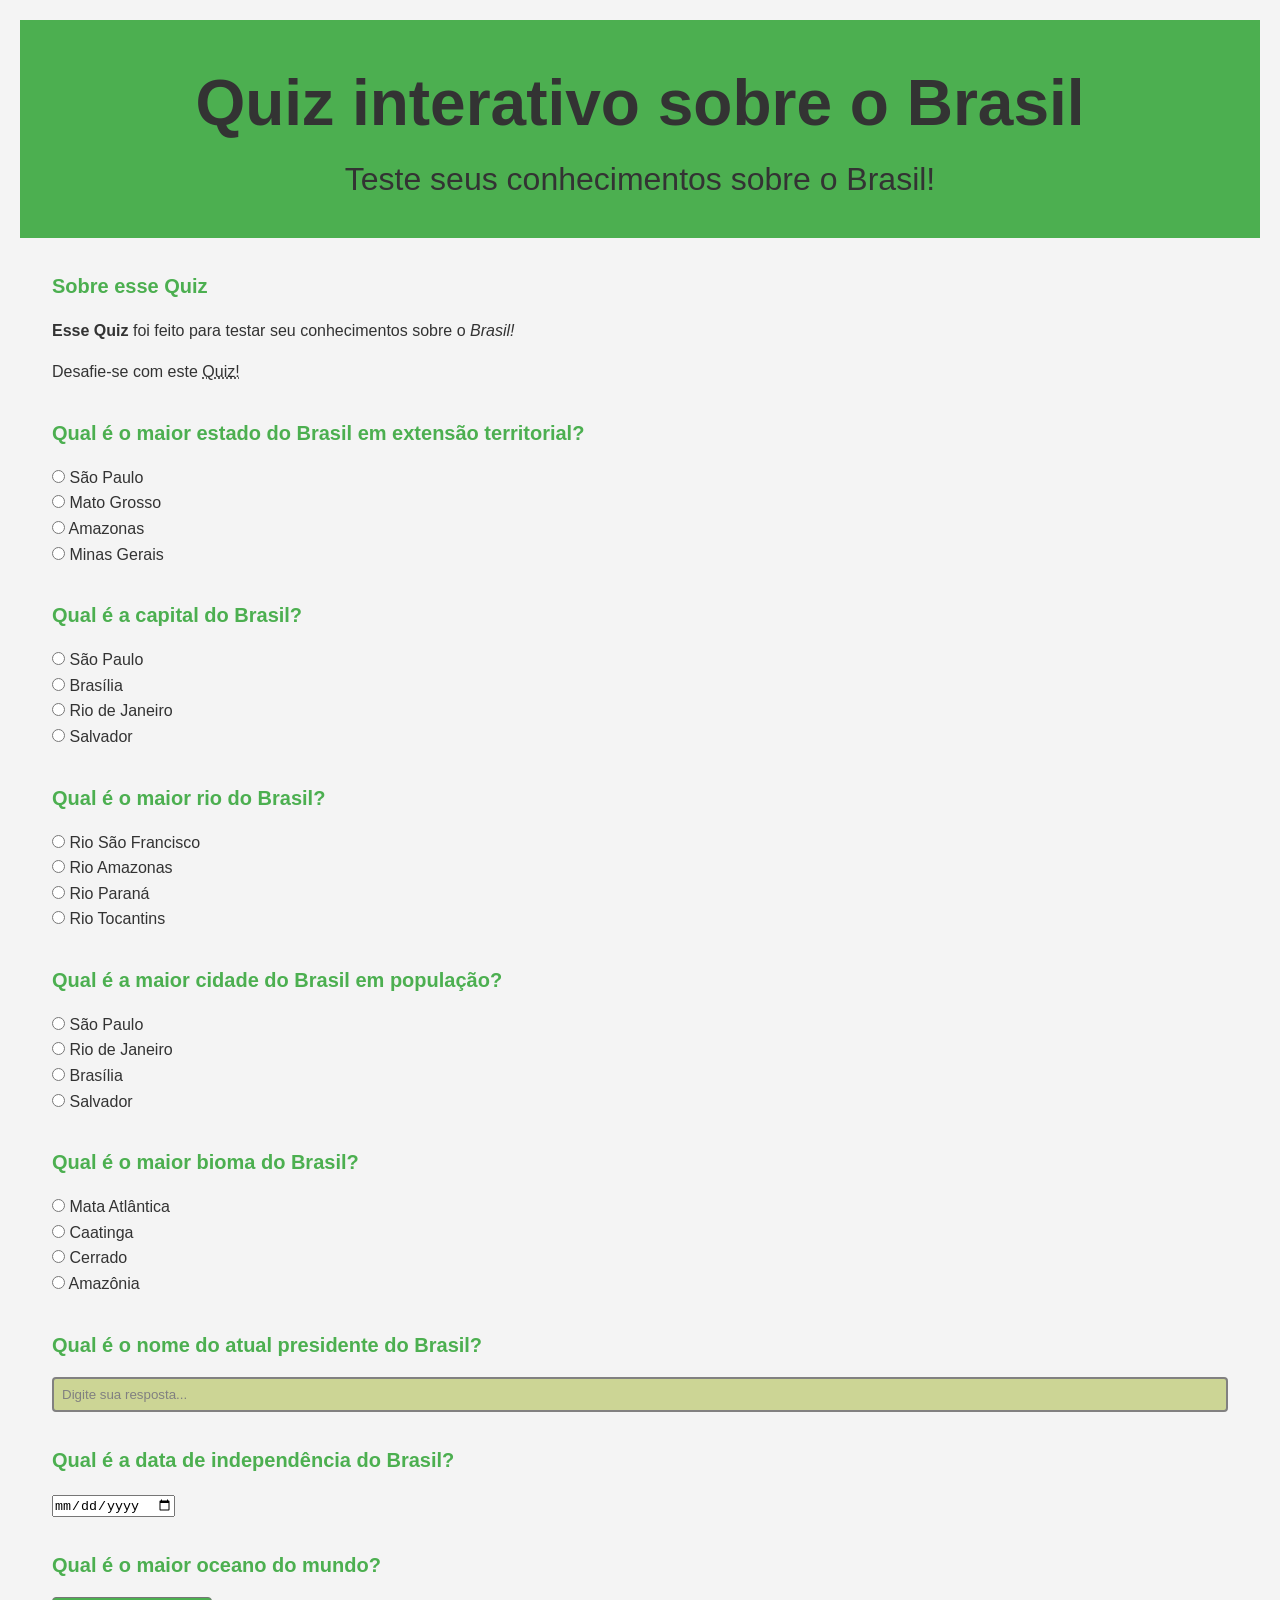
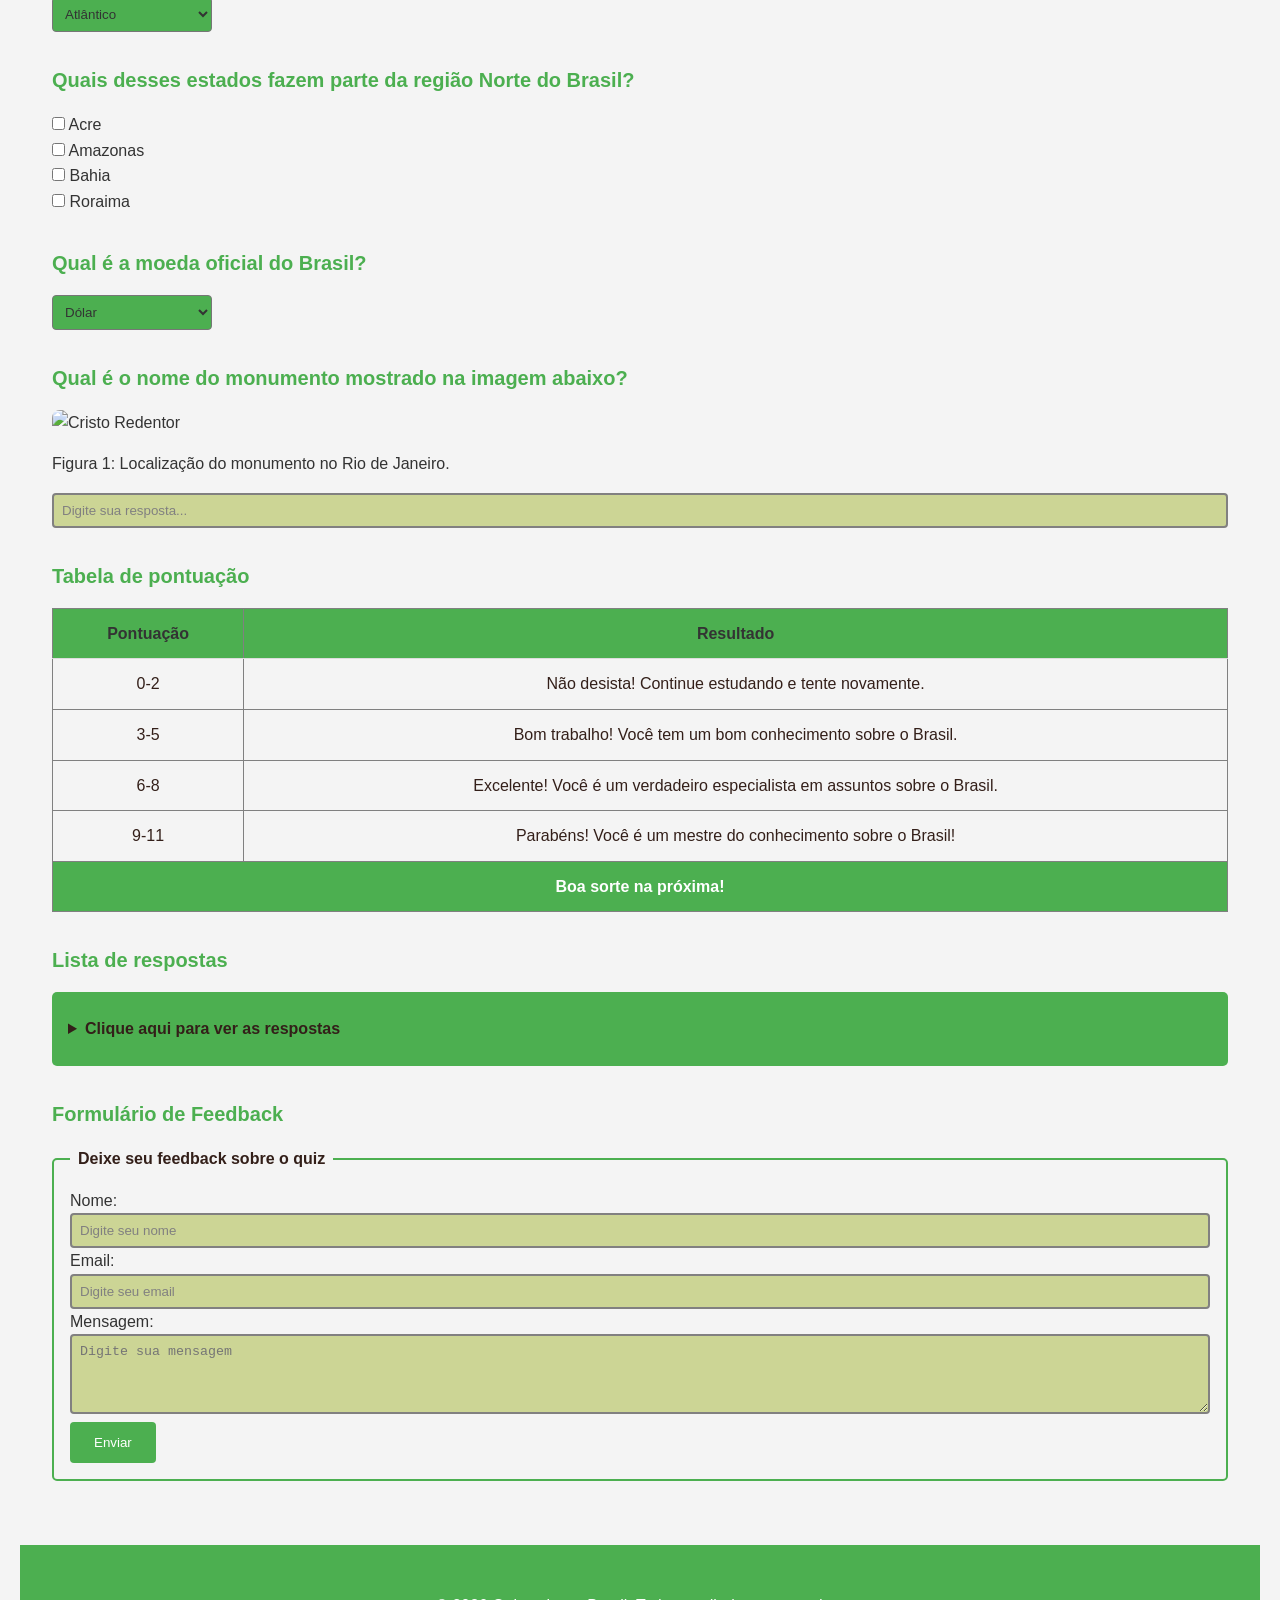
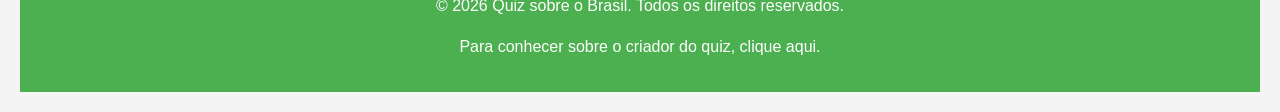
==== index.html @ b4249e10 "Add files via upload" ====
<!DOCTYPE html>
<html>
    
    <head>
        <title>Quiz sobre o brasil</title>
        <meta name="description" content="Um quiz interativo para testar seus conhecimentos">
    </head>
    <body>
        <header>
            <h1>Quiz interativo sobre o Brasil</h1>
            <p>Teste seus conhecimentos sobre o Brasil!</p>  
            <link rel="stylesheet" href="style.css">
        </header>
        <main>
            <!--Introdução-->
            <section>
                <h2>Sobre esse Quiz</h2>
                <p><strong>Esse Quiz</strong> foi feito para testar seu conhecimentos sobre o <em>Brasil!</em></p>
                <p>Desafie-se com este <abbr title="Perguntas sobre algum tema.">Quiz!</abbr></p>
            </section>
            <!--Pergunta 1: Multipla escolha-->
            <section>
                <h2>Qual é o maior estado do Brasil em extensão territorial?</h2>
                <form>
                    <input type="radio" value="São Paulo" id="p1a" name="pergunta1">
                    <label for="p1a">São Paulo</label><br>
                    <input type="radio" value="Mato Grosso" id="p2a" name="pergunta1">
                    <label for="p2a">Mato Grosso</label><br>
                    <input type="radio" value="Amazonas" id="p3a" name="pergunta1">
                    <label for="p3a">Amazonas</label><br>
                    <input type="radio" value="Minas Gerais" id="p4a" name="pergunta1">
                    <label for="p4a">Minas Gerais</label><br>
                </form>
            </section>
            <!--Pergunta 2: Multipla escolha-->
            <section>
                <h2>Qual é a capital do Brasil?</h2>
                <form>
                    <input type="radio" value="São Paulo" id="p1b" name="pergunta2">
                    <label for="p1b">São Paulo</label><br>
                    <input type="radio" value="Brasília" id="p2b" name="pergunta2">
                    <label for="p2b">Brasília</label><br>
                    <input type="radio" value="Rio de Janeiro" id="p3b" name="pergunta2">
                    <label for="p3b">Rio de Janeiro</label><br>
                    <input type="radio" value="Salvador" id="p4b" name="pergunta2">
                    <label for="p4b">Salvador</label><br>
                </form>
            </section>
            <!--Pergunta 3: Multipla escolha-->
            <section>
                <h2>Qual é o maior rio do Brasil?</h2>
                <form>
                    <input type="radio" value="Rio São Francisco" id="p1c" name="pergunta3">
                    <label for="p1c">Rio São Francisco</label><br>
                    <input type="radio" value="Rio Amazonas" id="p2c" name="pergunta3">
                    <label for="p2c">Rio Amazonas</label><br>
                    <input type="radio" value="Rio Paraná" id="p3c" name="pergunta3">
                    <label for="p3c">Rio Paraná</label><br>
                    <input type="radio" value="Rio Tocantins" id="p4c" name="pergunta3">
                    <label for="p4c">Rio Tocantins</label><br>
                </form>
            </section>
            <!--Pergunta 4: Multipla escolha-->
            <section>
                <h2>Qual é a maior cidade do Brasil em população?</h2>
                <form>
                    <input type="radio" value="São Paulo" id="p1d" name="pergunta4">
                    <label for="p1d">São Paulo</label><br>
                    <input type="radio" value="Rio de Janeiro" id="p2d" name="pergunta4">
                    <label for="p2d">Rio de Janeiro</label><br>
                    <input type="radio" value="Brasília" id="p3d" name="pergunta4">
                    <label for="p3d">Brasília</label><br>
                    <input type="radio" value="Salvador" id="p4d" name="pergunta4">
                    <label for="p4d">Salvador</label><br>
                </form>
            </section>
            <!--Pergunta 5: Multipla escolha-->
            <section>
                <h2>Qual é o maior bioma do Brasil?</h2>
                <form>
                    <input type="radio" value="Mata Atlântica" id="p1e" name="pergunta5">
                    <label for="p1e">Mata Atlântica</label><br>
                    <input type="radio" value="Caatinga" id="p2e" name="pergunta5">
                    <label for="p2e">Caatinga</label><br>
                    <input type="radio" value="Cerrado" id="p3e" name="pergunta5">
                    <label for="p3e">Cerrado</label><br>
                    <input type="radio" value="Amazônia" id="p4e" name="pergunta5">
                    <label for="p4e">Amazônia</label><br>
                </form>
            </section>
            <!--Pergunta 6: Texto-->
            <section>
                <h2>Qual é o nome do atual presidente do Brasil?</h2>
                <form>
                    <input type="text" id="p6" name="pergunta6"
                    placeholder="Digite sua resposta..."><br>
                </form>
            </section>
            <!--Pergunta 7: data-->
            <section>
                <h2>Qual é a data de independência do Brasil?</h2>
                <form>
                    <input type="date" id="p7" name="pergunta7"><br>
                </form>
            </section>
            <!--Pergunta 8: Seleção -->
            <section>
                <h2>Qual é o maior oceano do mundo?</h2>
                <form>
                    <select id="p8" name="pergunta8">
                        <option value="Atlântico">Atlântico</option>
                        <option value="Índico">Índico</option>
                        <option value="Pacífico">Pacífico</option>
                        <option value="Ártico">Ártico</option>
                    </select><br>
                </form>
            </section>
            <!--Pergunta 9: Checkbox-->
            <section>
                <h2>Quais desses estados fazem parte da região Norte do Brasil?</h2>
                <form>
                    <input type="checkbox" value="Acre" id="p1f" name="pergunta9">
                    <label for="p1f">Acre</label><br>
                    <input type="checkbox" value="Amazonas" id="p2f" name="pergunta9">
                    <label for="p2f">Amazonas</label><br>
                    <input type="checkbox" value="Bahia" id="p3f" name="pergunta9">
                    <label for="p3f">Bahia</label><br>
                    <input type="checkbox" value="Roraima" id="p4f" name="pergunta9">
                    <label for="p4f">Roraima</label><br>
                </form>
            </section>
            <!--Pergunta 10: Menu suspenso-->
            <section>
                <h2>Qual é a moeda oficial do Brasil?</h2>
                <form>
                    <select id="p10" name="pergunta10">
                        <option value="Dólar">Dólar</option>
                        <option value="Euro">Euro</option>
                        <option value="Real">Real</option>
                        <option value="Libra">Libra</option>
                    </select><br>
                </form>
            </section>
            <!--Pergunta 11: Imagem-->
            <section>
                <h2>Qual é o nome do monumento mostrado na imagem abaixo?</h2>
                <figure>
                    <img src="assets/imagem.jpg" alt="Cristo Redentor" width="200">
                </figure>Figura 1: Localização do monumento no Rio de Janeiro.<br>
                <form>
                    <input type="text" id="p11" name="pergunta11"
                    placeholder="Digite sua resposta..."><br>
                </form>    
             </section>
             <!--Tabela de pontuação-->
            <section>
                <h2>Tabela de pontuação</h2>
                <table border="1">
                    <thead>
                        <tr>
                            <th>Pontuação</th>
                            <th>Resultado</th>
                        </tr>
                    </thead>  
                    <tbody>
                        <tr>
                            <td>0-2</td>
                            <td>Não desista! Continue estudando e tente novamente.</td>
                        </tr>
                        <tr>
                            <td>3-5</td>
                            <td>Bom trabalho! Você tem um bom conhecimento sobre o Brasil.</td>
                        </tr>
                        <tr>
                            <td>6-8</td>
                            <td>Excelente! Você é um verdadeiro especialista em assuntos sobre o Brasil.</td>
                        </tr>
                        <tr>
                            <td>9-11</td>
                            <td>Parabéns! Você é um mestre do conhecimento sobre o Brasil!</td>
                        </tr>
                    </tbody>
                    <tfoot>
                        <tr>
                            <td colspan="2">Boa sorte na próxima!</td>
                        </tr>
                    </tfoot>
                </table>
            </section>
            <!--Lista de Respostas-->
            <section>
                <h2>Lista de respostas</h2>
                    <details>
                        <summary>Clique aqui para ver as respostas</summary>
                        <ol>
                            <li>Amazonas</li>
                            <li>Brasília</li>
                            <li>Rio Amazonas</li>
                            <li>São Paulo</li>
                            <li>Amazônia</li>
                            <li>Lula</li>
                            <li>07/09/1822</li>
                            <li>Pacífico</li>
                            <li>Acre, Amazonas, Roraima</li>
                            <li>Real</li>
                            <li>Cristo Redentor</li>
                        </ol>
                    </details>
                </h2>
            </section>     
            <!--Formulario de Feedback-->
            <section>
                <h2>Formulário de Feedback</h2>
                <form>
                    <fieldset>
                        <legend>Deixe seu feedback sobre o quiz</legend>
                        <label for="nome">Nome:</label><br>
                        <input type="text" id="nome" name="nome" placeholder="Digite seu nome"><br>
                        <label for="email">Email:</label><br>
                        <input type="email" id="email" name="email" placeholder="Digite seu email"><br>
                        <label for="mensagem">Mensagem:</label><br>
                        <textarea id="mensagem" name="mensagem" rows="4" cols="50" placeholder="Digite sua mensagem"></textarea><br>
                        <button onclick="alert('Obrigado pelo seu feedback!')">Enviar</button>
                    </fieldset>
                </form>
            </section>
        </main>
        <footer>
            <p class="paragrafo-footer">&copy; 2026 Quiz sobre o Brasil. Todos os direitos reservados.</p>
            <p class="paragrafo-footer">Para conhecer sobre o criador do quiz, <a href="sobre.html">clique aqui</a>.</p>
        </footer>
    </body>

</html>
---- style.css ----
* {
    margin: 0;
    padding: 0;
    box-sizing: border-box;
}

body {
    font-family: Arial, sans-serif;
    background-color: #f4f4f4;
    color: #333;
    line-height: 1.6;
    padding: 20px;
    font-weight: 400;
}

header {
    padding: 2rem;
    background-color: #4CAF50;
    text-align: center;
    font-size: 2rem;
}

main {
    padding: 2rem;
    display: flex;
    flex-direction: column;
    gap: 2rem;
}

section {
    display: flex;
    flex-direction: column;
    gap: 1rem;
}

h2 {
    font-size: 1.25rem;
    color: #4CAF50;
}

input[type="radio"], input[type="checkbox"] {
    accent-color: #4CAF50;
}

input[type="text"], input[type="email"], textarea {
    width: 100%;
    padding: 0.5rem;
    border: 2px solid #818080;
    outline: none;
    border-radius: 4px;
    background-color: #ccd595;
}

input::placeholder {
    color: #818080;
}

select{
    cursor: pointer;
    background-color: #4CAF50;
    color: #333;
    border-radius: 4px;
    width: 10rem;
    padding: 0.5rem;
}

img {   
    max-width: 100%;
    height: auto;
    border-radius: 8px;
}

table {
    width: 100%;
    border-collapse: collapse;
}

th {
    padding: 0.75rem;
    text-align: center;
    border-bottom: 1px solid #ddd;
    background-color: #4CAF50;
}

td {
    padding: 0.75rem;
    text-align: center;
    color: #331f19;
}

tfoot td {
    font-weight: bold;
    background-color: #4CAF50;
    color: #fff;
}

details {
    background-color: #4CAF50;
    padding: 1rem;
    border-radius: 5px;
}

summary {
    font-weight: bold;
    cursor: pointer;
    color: #331f19;
    margin: 0.5rem 0;
}

ol {
    margin-left: 1.5rem;
}

ol li {
    margin-bottom: 0.2rem;
}

fieldset {
    border: 2px solid #4CAF50;
    border-radius: 5px;
    padding: 1rem;
}

legend {
    font-weight: bold;
    color: #331f19;
    padding: 0 0.5rem;
}

textarea {
    background-color: #ccd595;
    outline: none;
    border-radius: 4px;
    border: 2px solid #818080;
}

button {
    background-color: #4CAF50;
    color: #fff;
    border: none;
    padding: 0.8rem 1.5rem;
    cursor: pointer;
    border-radius: 4px;
    transition: background-color 0.3s ease;
}

footer {
    background-color: #4CAF50;
    color: #fff;
    text-align: center;
    padding: 2rem;
    margin-top: 2rem;
}

.paragrafo-footer {
    text-align: center;
    margin-top: 1rem;
    color: #fff;
}

footer a {
    color: #fff;
    text-decoration: none;
}
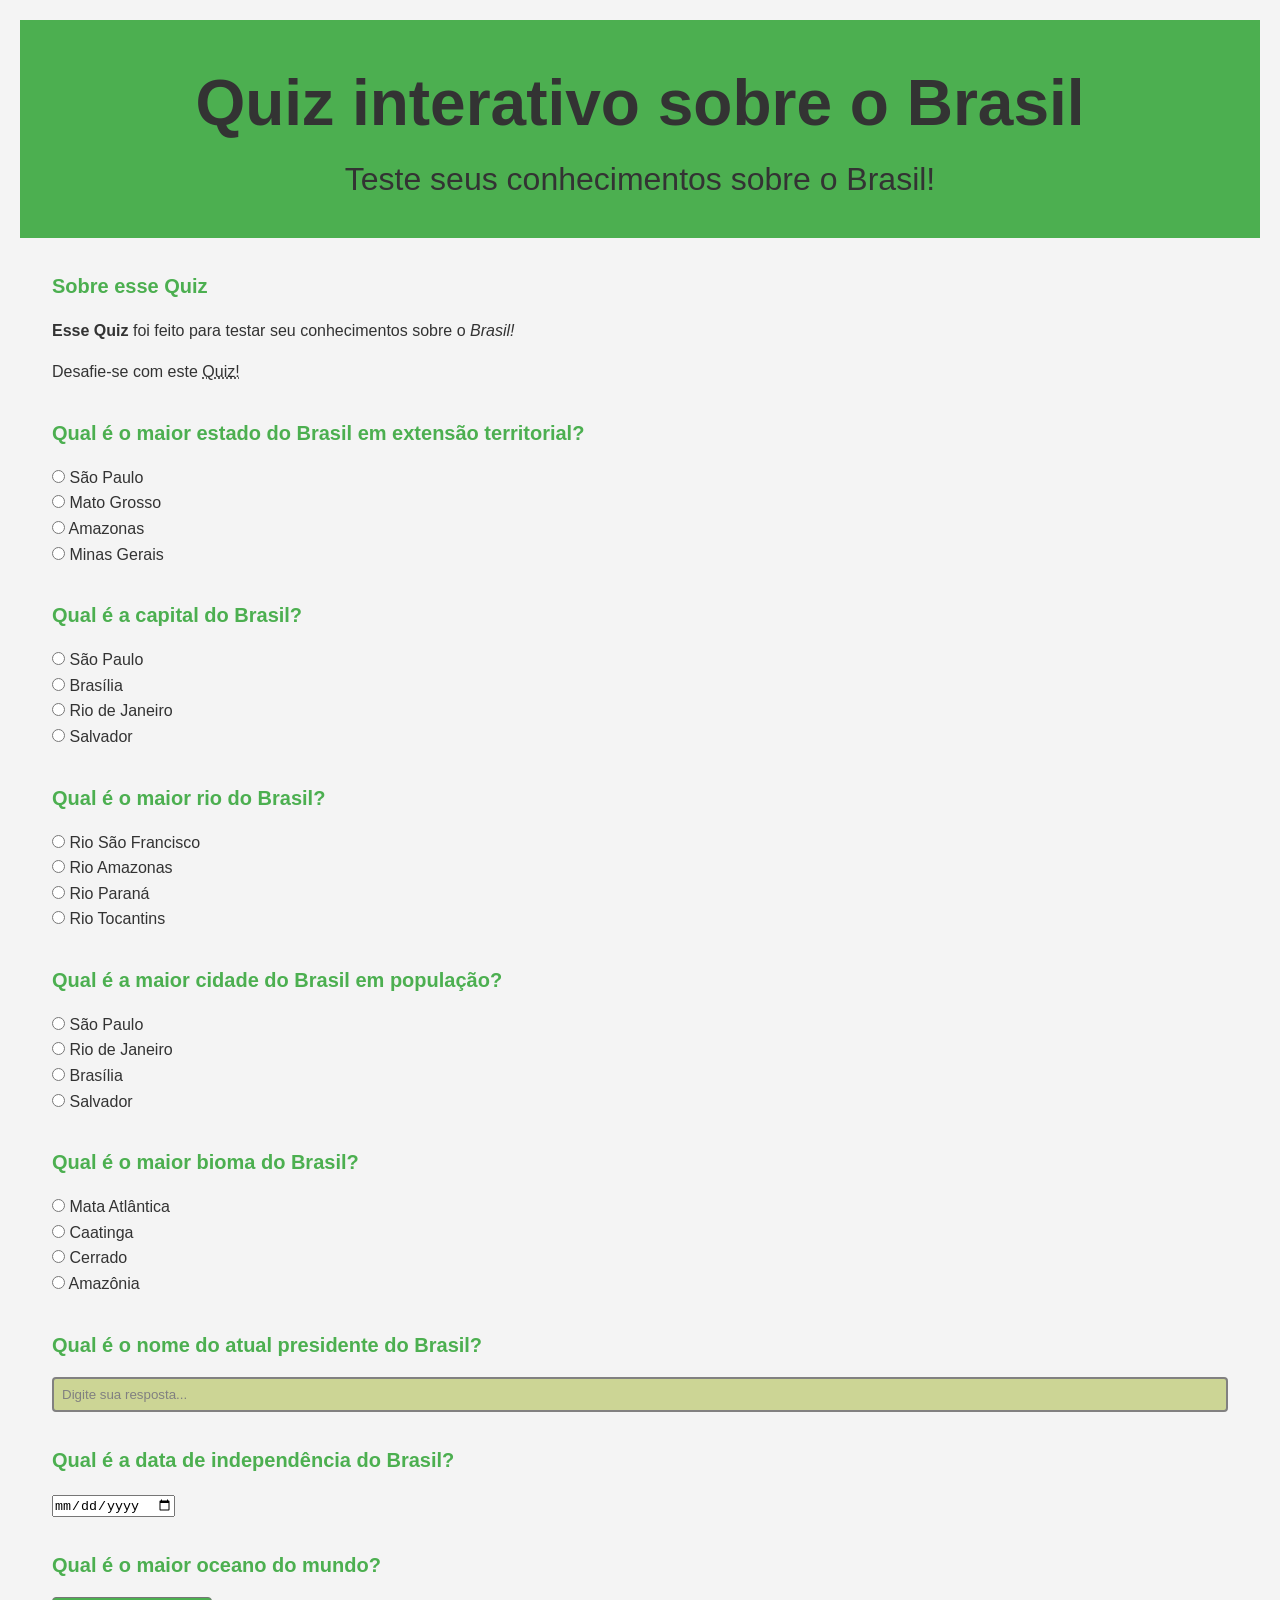
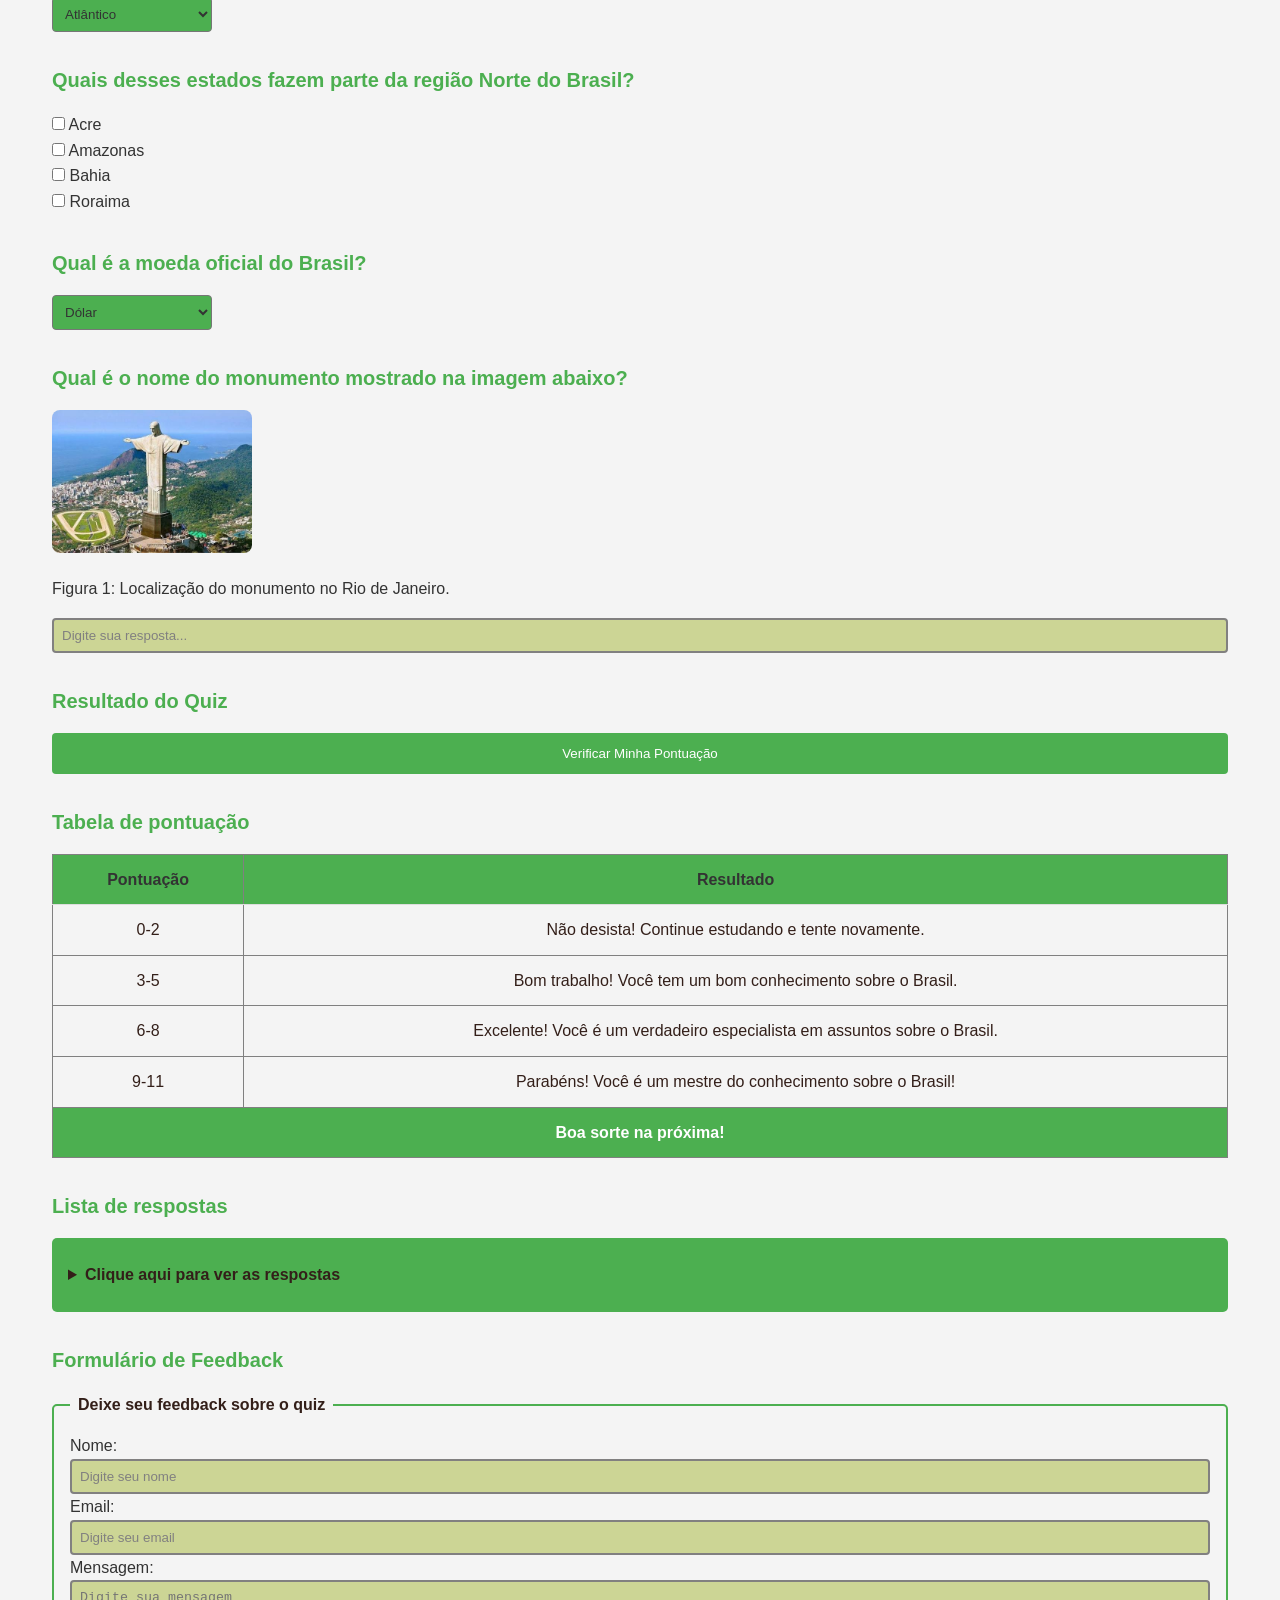
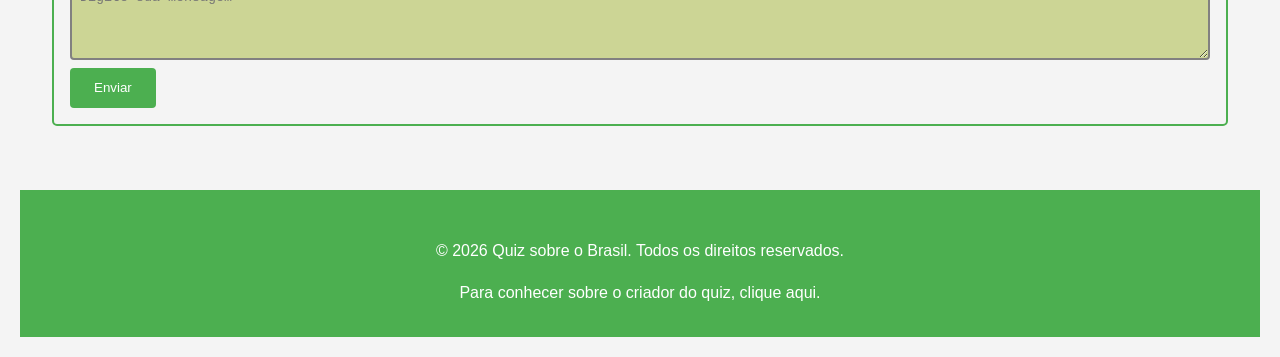
==== commit 75147ce8: "Add files via upload" ====
--- a/index.html
+++ b/index.html
@@ -152,8 +152,15 @@
                     placeholder="Digite sua resposta..."><br>
                 </form>    
              </section>
-             <!--Tabela de pontuação-->
-            <section>
+			<!-- Tabela de pontuação e Resultado -->
+            <section>
+                <h2>Resultado do Quiz</h2>
+                <!-- Botão para validar as respostas -->
+                <button type="button" id="btn-calcular">Verificar Minha Pontuação</button>
+                
+                <!-- Onde a nota e mensagem vão aparecer -->
+                <div id="resultado-quiz" class="resultado-box"></div>
+
                 <h2>Tabela de pontuação</h2>
                 <table border="1">
                     <thead>
@@ -229,6 +236,8 @@
             <p class="paragrafo-footer">&copy; 2026 Quiz sobre o Brasil. Todos os direitos reservados.</p>
             <p class="paragrafo-footer">Para conhecer sobre o criador do quiz, <a href="sobre.html">clique aqui</a>.</p>
         </footer>
-    </body>
+		
+        <script src="script.js"></script>
+	</body>
 
 </html>
